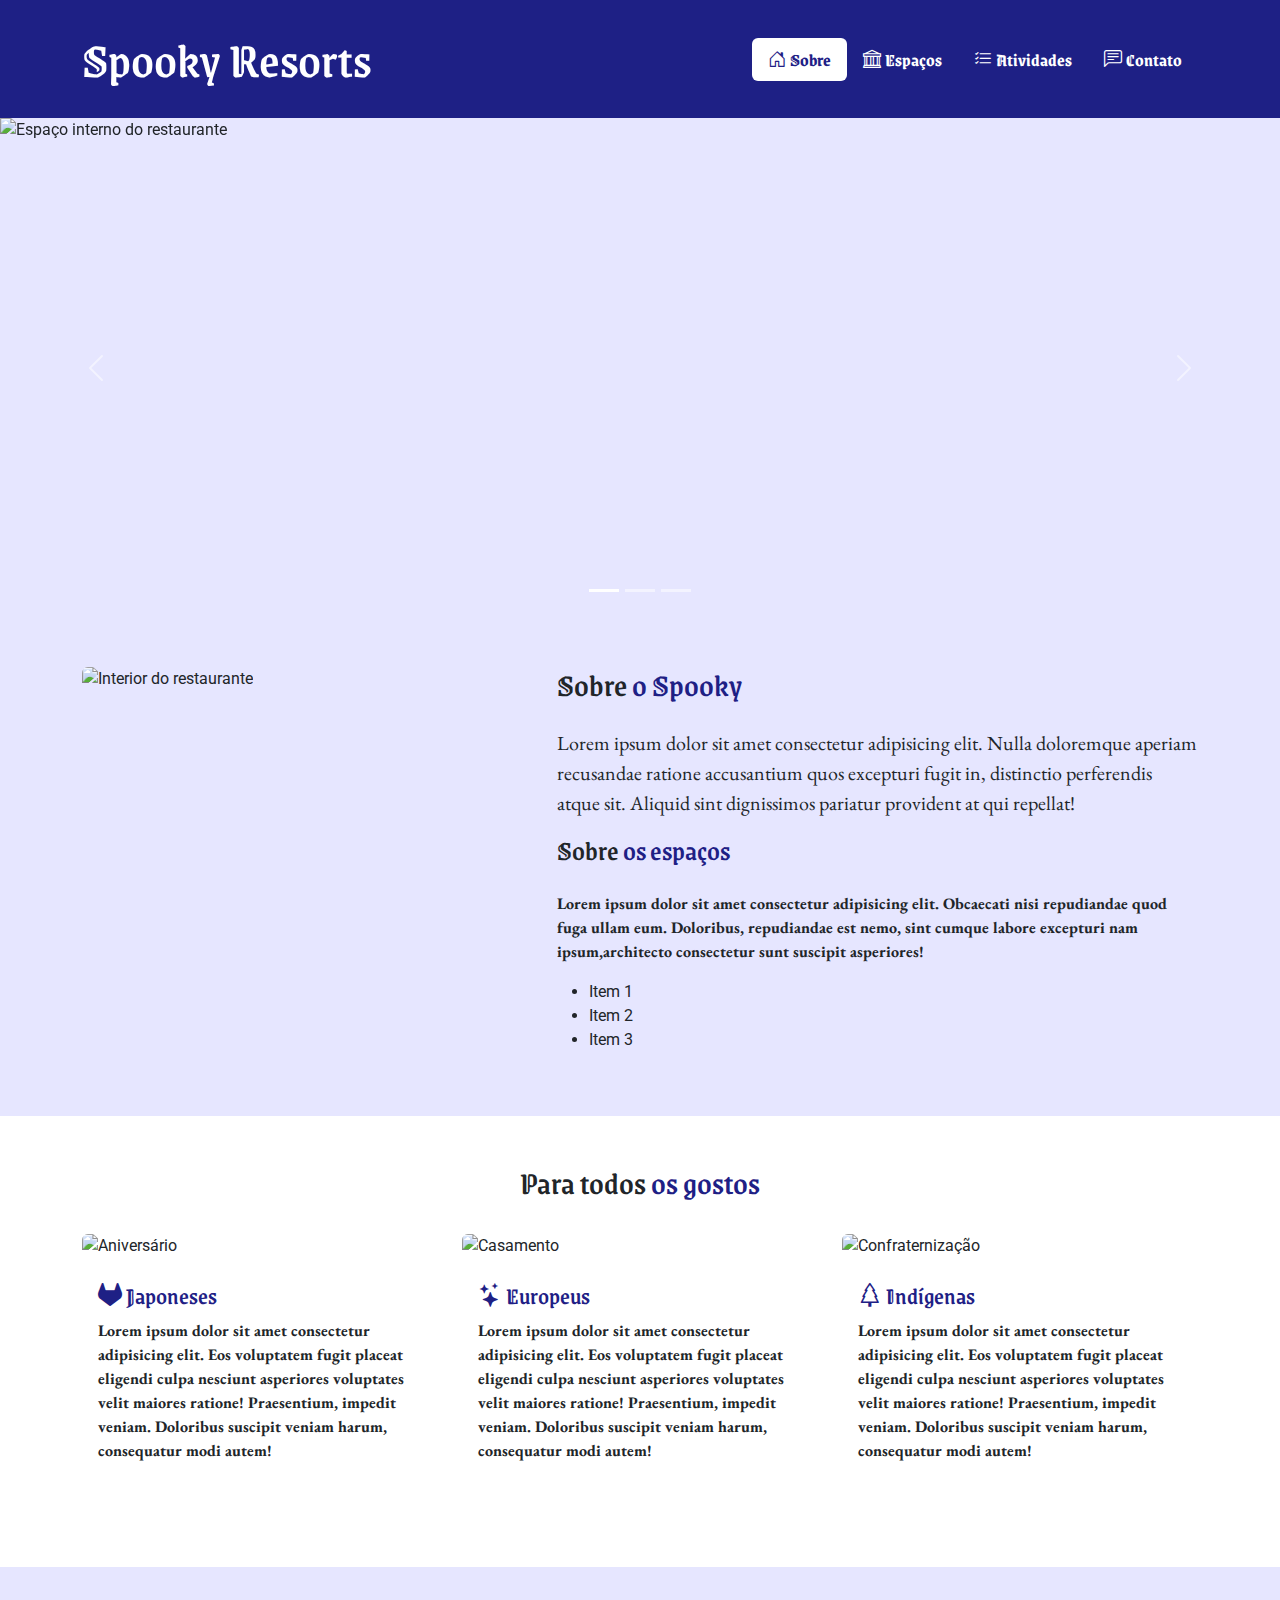
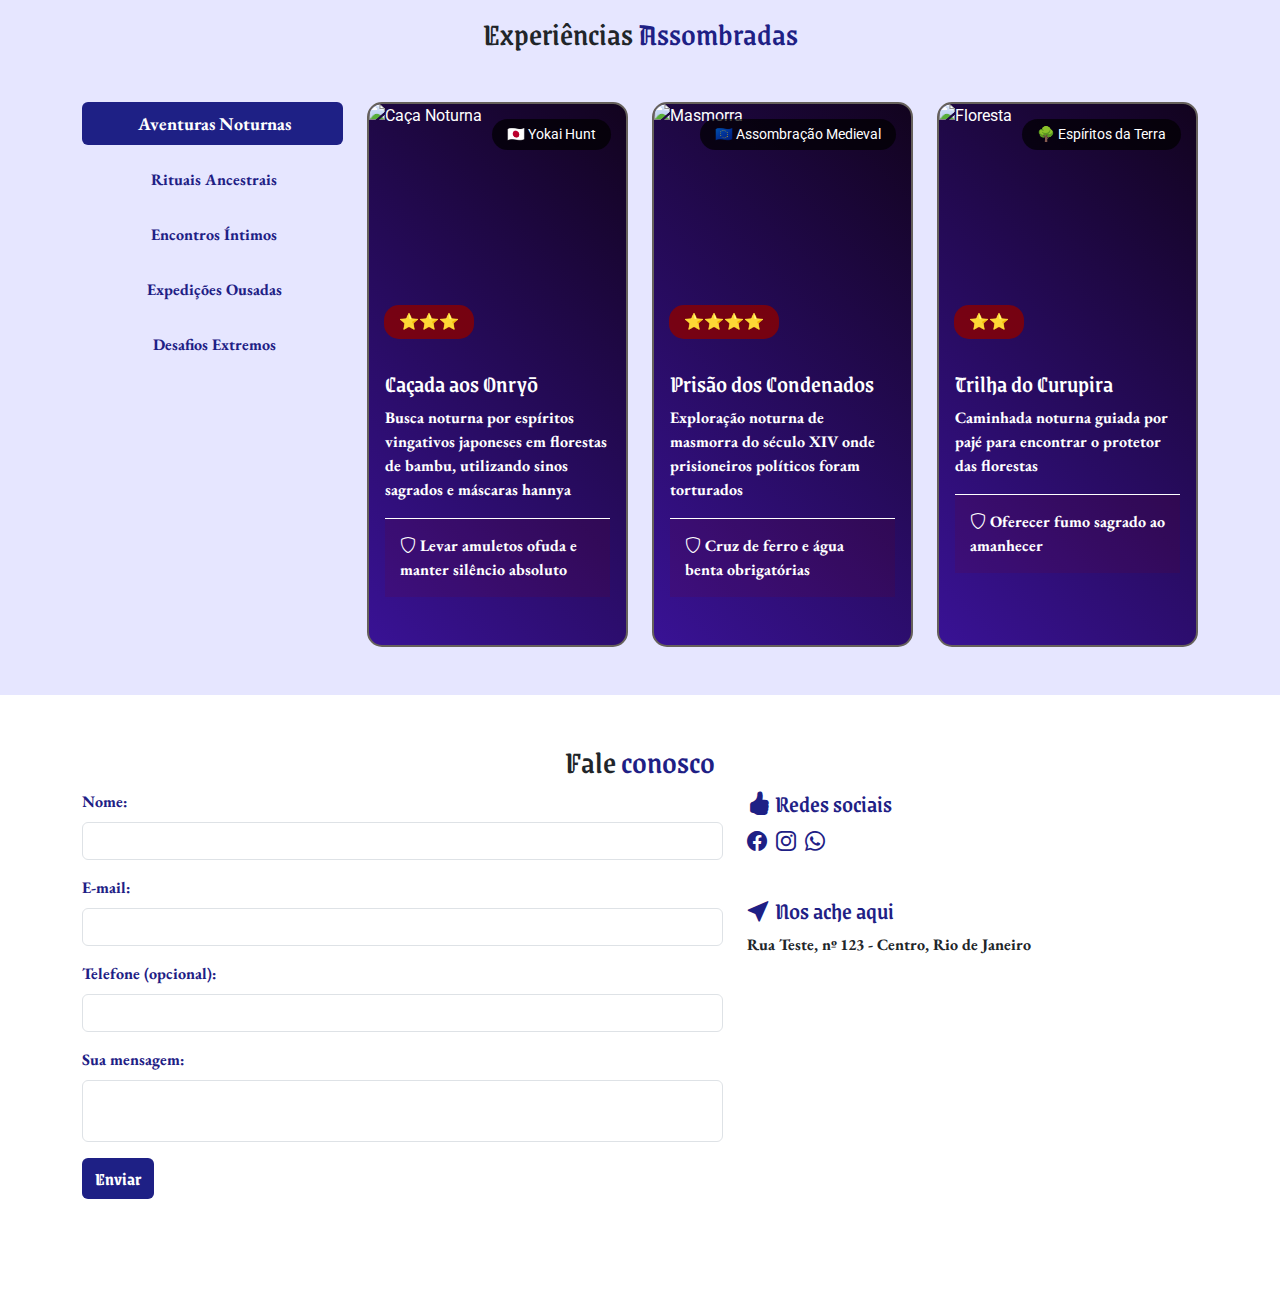
==== index.html @ cbb3886f "Update and rename indext.html to index.html" ====
<!DOCTYPE html>
<html lang="pt-br">
<head>
    <meta charset="UTF-8">
    <meta name="viewport" content="width=device-width, initial-scale=1.0">
    <title>Spooky Resort</title>
    <link rel="stylesheet" href="https://cdn.jsdelivr.net/npm/bootstrap@5.3.3/dist/css/bootstrap.min.css">
    <link rel="preconnect" href="https://fonts.googleapis.com">
    <link rel="preconnect" href="https://fonts.gstatic.com" crossorigin>
    <link href="https://fonts.googleapis.com/css2?family=EB+Garamond:ital,wght@0,400..800;1,400..800&family=Grenze+Gotisch:wght@100..900&family=Roboto:wght@100..900&display=swap" rel="stylesheet">
    <link rel="stylesheet" href="https://cdn.jsdelivr.net/npm/bootstrap-icons@1.11.3/font/bootstrap-icons.min.css">
    <link rel="stylesheet" href="main.css">
</head>
<body>
    <header class="navbar navbar-expand-lg sticky-top p-4" id="cabecalho">
        <div class="container">
            <h1 class="navbar-brand m-0 section-title" id="web-title">Spooky Resorts</h1>
            <button class="navbar-toggler" data-bs-toggle="collapse" data-bs-target="#menu">
                <span class="navbar-toggler-icon"></span>
            </button>
            <nav class="navbar-collapse justify-content-end collapse" id="menu">
                <ul class="nav nav-pills d-block d-md-flex">
                    <li class="nav-item fw-bold">
                        <a href="#sobre" class="nav-link">
                            <i class="bi bi-house-door me-1"></i>Sobre
                        </a>
                    </li>
                    <li class="nav-item fw-bold">
                        <a href="#espacos" class="nav-link">
                            <i class="bi bi-bank me-1"></i>Espaços
                        </a>
                    </li>
                    <li class="nav-item fw-bold">
                        <a href="#atividades" class="nav-link">
                            <i class="bi bi-list-check me-1"></i>Atividades
                        </a>
                    </li>
                    <li class="nav-item fw-bold">
                        <a href="#contato" class="nav-link">
                            <i class="bi bi-chat-left-text me-1"></i>Contato
                        </a>
                    </li>
                </ul>
            </nav>
        </div>
    </header>
    <div data-bs-spy="scroll" data-bs-target="cabecalho" data-bs-smooth-scroll="true">
        <section id="sobre">
            <!-- Carrossel -->
            <div id="carousel" class="carousel slide" data-bs-ride="carousel">
                <div class="carousel-inner">
                    <div class="carousel-item active" data-bs-interval="3000">
                        <img src="./slides/slide1.png" class="d-block w-100" alt="Espaço interno do restaurante">
                    </div>
                    <div class="carousel-item" data-bs-interval="3000">
                        <img src="./slides/slide2.png" class="d-block w-100" alt="Taças de vinho">
                    </div>
                    <div class="carousel-item" data-bs-interval="3000">
                        <img src="./slides/slide3.png" class="d-block w-100" alt="Mesa com comida">
                    </div>
                </div>

                <!-- Controles -->
                <button class="carousel-control-prev" type="button" data-bs-target="#carousel" data-bs-slide="prev">
                    <span class="carousel-control-prev-icon" aria-hidden="true"></span>
                    <span class="visually-hidden">Anterior</span>
                </button>
                <button class="carousel-control-next" type="button" data-bs-target="#carousel" data-bs-slide="next">
                    <span class="carousel-control-next-icon" aria-hidden="true"></span>
                    <span class="visually-hidden">Próximo</span>
                </button>

                <!-- Indicadores -->
                <div class="carousel-indicators">
                    <button type="button" data-bs-target="#carousel" data-bs-slide-to="0" class="active"></button>
                    <button type="button" data-bs-target="#carousel" data-bs-slide-to="1"></button>
                    <button type="button" data-bs-target="#carousel" data-bs-slide-to="2"></button>
                </div>
            </div>

            <!-- Seção Sobre -->
            <div class="container pt-5 pb-5">
                <div class="row">
                    <div class="col-md-5">
                        <img src="https://preview.redd.it/ob8lvtx93ps71.jpg?auto=webp&s=d973a7729f1f80d4290bbf1ecd4e892a29a099f9" class="img-fluid rounded" alt="Interior do restaurante">
                    </div>
                    <div class="col-md-7 mt-4 mt-md-0">
                        <h2 class="mb-4 section-title">Sobre <span class="text-colored">o Spooky</span></h2>
                        <p class="lead">
                            Lorem ipsum dolor sit amet consectetur adipisicing elit.
                            Nulla doloremque aperiam recusandae ratione accusantium quos excepturi fugit in,
                            distinctio perferendis atque sit. Aliquid sint dignissimos pariatur provident at qui repellat!
                        </p>
                        <h3 class="mb-4 section-title">Sobre <span class="text-colored">os espaços</span></h3>
                        <p>
                            Lorem ipsum dolor sit amet consectetur adipisicing elit.
                            Obcaecati nisi repudiandae quod fuga ullam eum. Doloribus, repudiandae est nemo, sint cumque
                            labore excepturi nam ipsum,architecto consectetur sunt suscipit asperiores!
                        </p>
                        <ul>
                            <li>Item 1</li>
                            <li>Item 2</li>
                            <li>Item 3</li>
                        </ul>
                    </div>
                </div>
            </div>
        </section>
        <section id="espacos" class="pt-5 pb-5">
            <div class="container">
                <div class="row mb-4">
                    <div>
                        <h2 class="section-title text-center">Para todos <span  class="text-colored">os gostos</span></h2>
                    </div>
                </div>
                <div class="row">
                    <div class="col-md-4 mb-4">
                        <div class="card h-100 border-0">
                            <img src="https://www.tokyoweekender.com/wp-content/uploads/2024/05/Haunted-Spots-in-Tokyo.jpg" alt="Aniversário" class="d-block w-100 rounded mb-2">
                            <div class="card-body">
                                <h3 class="section-title text-colored fs-4">
                                    <i class="bi bi-gitlab"></i>
                                    Japoneses</h3>
                                <p>Lorem ipsum dolor sit amet consectetur adipisicing elit. Eos voluptatem fugit placeat eligendi culpa nesciunt asperiores voluptates velit maiores ratione! Praesentium, impedit veniam. Doloribus suscipit veniam harum, consequatur modi autem!</p>
                            </div>
                        </div>
                    </div>
                    <div class="col-md-4 mb-4">
                        <div class="card h-100 border-0">
                            <img src="https://d23.com/app/uploads/2015/07/haunted-mansion-feat2.png" alt="Casamento" class="d-block w-100 rounded mb-2">
                            <div class="card-body">
                                <h3 class="section-title text-colored fs-4">
                                    <i class="bi bi-stars"></i>
                                    Europeus</h3>
                                <p>Lorem ipsum dolor sit amet consectetur adipisicing elit. Eos voluptatem fugit placeat eligendi culpa nesciunt asperiores voluptates velit maiores ratione! Praesentium, impedit veniam. Doloribus suscipit veniam harum, consequatur modi autem!</p>
                            </div>
                        </div>
                    </div>
                    <div class="col-md-4 mb-4">
                        <div class="card h-100 border-0">
                            <img src="https://thedailyguardian.com/wp-content/uploads/2023/06/take-5-3.jpeg" alt="Confraternização" class="d-block w-100 rounded mb-2">
                            <div class="card-body">
                                <h3 class="section-title text-colored fs-4">
                                    <i class="bi bi-tree"></i>
                                    Indígenas</h3>
                                <p>Lorem ipsum dolor sit amet consectetur adipisicing elit. Eos voluptatem fugit placeat eligendi culpa nesciunt asperiores voluptates velit maiores ratione! Praesentium, impedit veniam. Doloribus suscipit veniam harum, consequatur modi autem!</p>
                            </div>
                        </div>
                    </div>
                </div>
            </div>
        </section>
        <section id="atividades" class="py-5">
            <div class="container">
                <h2 class="text-center section-title mb-5">Experiências <span class="text-colored">Assombradas</span></h2>
                
                <div class="row">
                    <aside class="col-md-3">
                        <nav class="nav flex-column nav-atividades">
                            <button class="rounded nav-link active" data-bs-toggle="tab" data-bs-target="#noite">Aventuras Noturnas</button>
                            <button class="rounded nav-link" data-bs-toggle="tab" data-bs-target="#rituais">Rituais Ancestrais</button>
                            <button class="rounded nav-link" data-bs-toggle="tab" data-bs-target="#encontros">Encontros Íntimos</button>
                            <button class="rounded nav-link" data-bs-toggle="tab" data-bs-target="#expedicoes">Expedições Ousadas</button>
                            <button class="rounded nav-link" data-bs-toggle="tab" data-bs-target="#desafios">Desafios Extremos</button>
                        </nav>
                    </aside>
                    <div class="col-md-9">
                        <div class="tab-content">
                            <!-- Aventuras Noturnas -->
                            <div class="tab-pane active" id="noite">
                                <div class="row">
                                    <!-- Card 1 -->
                                    <div class="col-md-4 d-flex">
                                        <div class="activity-card h-100 d-flex flex-column">
                                            <div class="card-image">
                                                <img src="https://encrypted-tbn0.gstatic.com/images?q=tbn:ANd9GcSMLoxwq3Nq2CLAfvXi6sUSlVH-dhHq_2yV2OOOqIau3MEhZO6xAQhcz27c7pDX7VJHKUY&usqp=CAU" alt="Caça Noturna">
                                                <span class="cultural-badge">🇯🇵 Yokai Hunt</span>
                                                <span class="difficulty-badge">⭐️⭐️⭐️</span>
                                            </div>
                                            <div class="p-3 flex-grow-1">
                                                <h4 class="section-title">Caçada aos Onryō</h4>
                                                <p>Busca noturna por espíritos vingativos japoneses em florestas de bambu, utilizando sinos sagrados e máscaras hannya</p>
                                                <div class="safety-protocol">
                                                    <i class="bi bi-shield"></i> Levar amuletos ofuda e manter silêncio absoluto
                                                </div>
                                            </div>
                                        </div>
                                    </div>
    
                                    <!-- Card 2 -->
                                    <div class="col-md-4">
                                        <div class="activity-card h-100 d-flex flex-column">
                                            <div class="card-image">
                                                <img src="https://www.worldhistory.org/img/r/p/500x600/9692.jpg?v=1733995111-1733995124" alt="Masmorra">
                                                <span class="cultural-badge">🇪🇺 Assombração Medieval</span>
                                                <span class="difficulty-badge">⭐️⭐️⭐️⭐️</span>
                                            </div>
                                            <div class="p-3 flex-grow-1">
                                                <h4 class="section-title">Prisão dos Condenados</h4>
                                                <p>Exploração noturna de masmorra do século XIV onde prisioneiros políticos foram torturados</p>
                                                <div class="safety-protocol">
                                                    <i class="bi bi-shield"></i> Cruz de ferro e água benta obrigatórias
                                                </div>
                                            </div>
                                        </div>
                                    </div>
    
                                    <!-- Card 3 -->
                                    <div class="col-md-4">
                                        <div class="activity-card h-100 d-flex flex-column">
                                            <div class="card-image">
                                                <img src="https://i.pinimg.com/564x/66/c1/da/66c1dadd6a46277d5dc92a9023f7b2d9.jpg" alt="Floresta">
                                                <span class="cultural-badge">🌳 Espíritos da Terra</span>
                                                <span class="difficulty-badge">⭐️⭐️</span>
                                            </div>
                                            <div class="p-3 flex-grow-1">
                                                <h4 class="section-title">Trilha do Curupira</h4>
                                                <p>Caminhada noturna guiada por pajé para encontrar o protetor das florestas</p>
                                                <div class="safety-protocol">
                                                    <i class="bi bi-shield"></i> Oferecer fumo sagrado ao amanhecer
                                                </div>
                                            </div>
                                        </div>
                                    </div>
                                </div>
                            </div>

                            <!-- Rituais Ancestrais -->
                            <div class="tab-pane" id="rituais">
                                <div class="row">
                                    <div class="col-md-4">
                                        <div class="activity-card h-100 d-flex flex-column">
                                            <div class="card-image">
                                                <img src="https://i.ytimg.com/vi/G39H5pbe-1A/maxresdefault.jpg" alt="Ritual Japonês">
                                                <span class="cultural-badge">⛩️ Purificação Shinto</span>
                                                <span class="difficulty-badge">⭐️⭐️⭐️⭐️</span>
                                            </div>
                                            <div class="p-3 flex-grow-1">
                                                <h4 class="section-title">Cerimônia do Misogi</h4>
                                                <p>Purificação espiritual sob cachoeira com monges xintoístas para afastar energias negativas</p>
                                                <div class="safety-protocol">
                                                    <i class="bi bi-shield"></i> Jejum de 12 horas antes
                                                </div>
                                            </div>
                                        </div>
                                    </div>
    
                                    <div class="col-md-4">
                                        <div class="activity-card h-100 d-flex flex-column">
                                            <div class="card-image">
                                                <img src="https://49native.com/wp-content/uploads/2023/10/Native-American-Rituals-And-Ceremonies-3.webp" alt="Ritual Indígena">
                                                <span class="cultural-badge">🍃 Medicina Ancestral</span>
                                                <span class="difficulty-badge">⭐️⭐️⭐️⭐️⭐️</span>
                                            </div>
                                            <div class="p-3 flex-grow-1">
                                                <h4 class="section-title">Jornada com o Xamã</h4>
                                                <p>Ritual de ayahuasca guiado por pajé experiente da tribo Yawanawá</p>
                                                <div class="safety-protocol">
                                                    <i class="bi bi-shield"></i> Dieta especial por 3 dias
                                                </div>
                                            </div>
                                        </div>
                                    </div>
    
                                    <div class="col-md-4">
                                        <div class="activity-card h-100 d-flex flex-column">
                                            <div class="card-image">
                                                <img src="https://i.pinimg.com/736x/88/e5/38/88e538409e2e60f01c3877f8ad8ff07a.jpg" alt="Ritual Europeu">
                                                <span class="cultural-badge">🔮 Sabá das Bruxas</span>
                                                <span class="difficulty-badge">⭐️⭐️⭐️⭐️</span>
                                            </div>
                                            <div class="p-3 flex-grow-1">
                                                <h4 class="section-title">Círculo de Pedras</h4>
                                                <p>Reconstituição de ritual druida em círculo de pedras milenar</p>
                                                <div class="safety-protocol">
                                                    <i class="bi bi-shield"></i> Não pronunciar nomes cristãos
                                                </div>
                                            </div>
                                        </div>
                                    </div>
                                </div>
                            </div>
    
                            <!-- Encontros Íntimos -->
                            <div class="tab-pane" id="encontros">
                                <div class="row">
                                    <div class="col-md-4">
                                        <div class="activity-card h-100 d-flex flex-column">
                                            <div class="card-image">
                                                <img src="https://static.wixstatic.com/media/e9e174_242618f2381548aa8e37655a390a61d9~mv2.jpg/v1/fill/w_560,h_582,al_c,q_80,usm_0.66_1.00_0.01,enc_avif,quality_auto/ladyinwhite3.jpg" alt="Dama Branca">
                                                <span class="cultural-badge">👻 Aparição Clássica</span>
                                                <span class="difficulty-badge">⭐️⭐️⭐️</span>
                                            </div>
                                            <div class="p-3 flex-grow-1">
                                                <h4 class="section-title">Jantar com a Dama de Branco</h4>
                                                <p>Refeição à luz de velas com entidade que assombra corredores desde 1890</p>
                                                <div class="safety-protocol">
                                                    <i class="bi bi-shield"></i> Não mencionar seu nome verdadeiro
                                                </div>
                                            </div>
                                        </div>
                                    </div>
    
                                    <div class="col-md-4">
                                        <div class="activity-card h-100 d-flex flex-column">
                                            <div class="card-image">
                                                <img src="https://encrypted-tbn0.gstatic.com/images?q=tbn:ANd9GcS5dRXYt4rcWc2DtEB3GP6Yn6zYOiNQlXV6kg&s" alt="Kitsune">
                                                <span class="cultural-badge">🦊 Espírito Raposa</span>
                                                <span class="difficulty-badge">⭐️⭐️⭐️⭐️</span>
                                            </div>
                                            <div class="p-3 flex-grow-1">
                                                <h4 class="section-title">Pacto com Kitsune</h4>
                                                <p>Negociação com espírito raposa em templo abandonado</p>
                                                <div class="safety-protocol">
                                                    <i class="bi bi-shield"></i> Oferecer tofu frito como tributo
                                                </div>
                                            </div>
                                        </div>
                                    </div>
    
                                    <div class="col-md-4">
                                        <div class="activity-card h-100 d-flex flex-column">
                                            <div class="card-image">
                                                <img src="https://allthatsinteresting.com/wordpress/wp-content/uploads/2021/10/ghost-witch.jpg" alt="Ancião">
                                                <span class="cultural-badge">🧙♂️ Sabedoria Ancestral</span>
                                                <span class="difficulty-badge">⭐️⭐️</span>
                                            </div>
                                            <div class="p-3 flex-grow-1">
                                                <h4 class="section-title">Conselho com Pajé</h4>
                                                <p>Conversa particular com líder espiritual em oca sagrada</p>
                                                <div class="safety-protocol">
                                                    <i class="bi bi-shield"></i> Respeitar silêncio cerimonial
                                                </div>
                                            </div>
                                        </div>
                                    </div>
                                </div>
                            </div>
    
                            <!-- Expedições Ousadas -->
                            <div class="tab-pane" id="expedicoes">
                                <div class="row">
                                    <div class="col-md-4">
                                        <div class="activity-card h-100 d-flex flex-column">
                                            <div class="card-image">
                                                <img src="https://portalconteudoaberto.com.br/wp-content/uploads/2023/08/maxresdefault.jpg" alt="Mapinguari">
                                                <span class="cultural-badge">🌴 Criatura Lendária</span>
                                                <span class="difficulty-badge">⭐️⭐️⭐️⭐️⭐️</span>
                                            </div>
                                            <div class="p-3 flex-grow-1">
                                                <h4 class="section-title">Caça ao Mapinguari</h4>
                                                <p>Expedição de 3 dias na selva em busca da criatura guardiã</p>
                                                <div class="safety-protocol">
                                                    <i class="bi bi-shield"></i> Armadilhas especiais obrigatórias
                                                </div>
                                            </div>
                                        </div>
                                    </div>
    
                                    <div class="col-md-4">
                                        <div class="activity-card h-100 d-flex flex-column">
                                            <div class="card-image">
                                                <img src="https://i.ytimg.com/vi/xH1wev__pSg/maxresdefault.jpg" alt="Cidade Submersa">
                                                <span class="cultural-badge">🏯 Lenda Urbana</span>
                                                <span class="difficulty-badge">⭐️⭐️⭐️⭐️</span>
                                            </div>
                                            <div class="p-3 flex-grow-1">
                                                <h4 class="section-title">Cidade dos Kappas</h4>
                                                <p>Exploração subaquática de ruínas habitadas por criaturas aquáticas</p>
                                                <div class="safety-protocol">
                                                    <i class="bi bi-shield"></i> Levar pepinos como oferenda
                                                </div>
                                            </div>
                                        </div>
                                    </div>
    
                                    <div class="col-md-4">
                                        <div class="activity-card h-100 d-flex flex-column">
                                            <div class="card-image">
                                                <img src="https://indielisboa.com/wp-content/uploads/2023/04/The20castle20of20Otranto201-2.jpg" alt="Castelo">
                                                <span class="cultural-badge">🏰 Assombração Real</span>
                                                <span class="difficulty-badge">⭐️⭐️⭐️</span>
                                            </div>
                                            <div class="p-3 flex-grow-1">
                                                <h4 class="section-title">Torre da Rainha Fantasma</h4>
                                                <p>Subida noturna à torre onde nobre se suicidou em 1603</p>
                                                <div class="safety-protocol">
                                                    <i class="bi bi-shield"></i> Não aceitar presentes da entidade
                                                </div>
                                            </div>
                                        </div>
                                    </div>
                                </div>
                            </div>
    
                            <!-- Desafios Extremos -->
                            <div class="tab-pane" id="desafios">
                                <div class="row">
                                    <div class="col-md-4">
                                        <div class="activity-card h-100 d-flex flex-column">
                                            <div class="card-image">
                                                <img src="https://yokai.com/wordpress/wp-content/uploads/2018/03/yanari.jpg" alt="Demônio Japonês">
                                                <span class="cultural-badge">😈 Provação Final</span>
                                                <span class="difficulty-badge">⭐️⭐️⭐️⭐️⭐️</span>
                                            </div>
                                            <div class="p-3 flex-grow-1">
                                                <h4 class="section-title">Noite com o Yanari</h4>
                                                <p>24 horas trancado em sala com demônio das montanhas</p>
                                                <div class="safety-protocol">
                                                    <i class="bi bi-shield"></i> Símbolos de proteção limitados
                                                </div>
                                            </div>
                                        </div>
                                    </div>
    
                                    <div class="col-md-4">
                                        <div class="activity-card h-100 d-flex flex-column">
                                            <div class="card-image">
                                                <img src="https://i.pinimg.com/736x/32/ef/b6/32efb63f20d147abed6c485b32bc071a.jpg" alt="Vampiro">
                                                <span class="cultural-badge">🧛 Teste de Sangue</span>
                                                <span class="difficulty-badge">⭐️⭐️⭐️⭐️⭐️</span>
                                            </div>
                                            <div class="p-3 flex-grow-1">
                                                <h4 class="section-title">Convite Vampírico</h4>
                                                <p>Jantar privativo com vampiro ancestral em caixão selado</p>
                                                <div class="safety-protocol">
                                                    <i class="bi bi-shield"></i> Colar de alho proibido
                                                </div>
                                            </div>
                                        </div>
                                    </div>
    
                                    <div class="col-md-4">
                                        <div class="activity-card h-100 d-flex flex-column">
                                            <div class="card-image">
                                                <img src="https://upload.wikimedia.org/wikipedia/commons/c/c5/Hanuman_playing_with_the_fire.jpg" alt="Ritual">
                                                <span class="cultural-badge">🔥 Provação Xamânica</span>
                                                <span class="difficulty-badge">⭐️⭐️⭐️⭐️⭐️</span>
                                            </div>
                                            <div class="p-3 flex-grow-1">
                                                <h4 class="section-title">Dança do Fogo</h4>
                                                <p>Cerimônia de iniciação com brasas e espíritos elementares</p>
                                                <div class="safety-protocol">
                                                    <i class="bi bi-shield"></i> Proteção espiritual limitada
                                                </div>
                                            </div>
                                        </div>
                                    </div>
                                </div>
                            </div>
                        </div>
                    </div>
                </div>
            </div>
        </section>
        <section id="contato" class="pt-5 pb-5">
            <div class="container">
                <div class="row">
                    <h2 class="section-title text-center">Fale <span class="text-colored">conosco</span></h2>
                </div>
                <div class="row">
                    <div class="col-md-7 mb-5">
                        <div id="form-message" class="alert d-none mb-4"></div>
                        <form id="form-contato" class="needs-validation" novalidate>
                            <div class="mb-3">
                                <label for="nome" class="form-label fw-bold text-colored">Nome:</label>
                                <input type="text" id="nome" class="form-control" required minlength="3">
                                <div class="invalid-feedback">Por favor, insira pelo menos 3 caracteres</div>
                            </div>
                            <div class="mb-3">
                                <label for="email" class="form-label fw-bold text-colored">E-mail:</label>
                                <input type="email" id="email" class="form-control" required>
                                <div class="invalid-feedback">Por favor, insira um e-mail válido</div>
                            </div>
                            <div class="mb-3">
                                <label for="tel" class="form-label fw-bold text-colored">Telefone (opcional):</label>
                                <input type="tel" id="tel" class="form-control" pattern="\([0-9]{2}\) [0-9]{4,5}-[0-9]{4}">
                                <div class="invalid-feedback">Formato esperado: (99) 99999-9999</div>
                            </div>
                            <div class="mb-3">
                                <label for="mensagem" class="form-label fw-bold text-colored">Sua mensagem:</label>
                                <textarea class="form-control" id="mensagem" required minlength="10"></textarea>
                                <div class="invalid-feedback">A mensagem deve ter pelo menos 10 caracteres</div>
                            </div>
                            <button type="submit" class="btn fw-bold">Enviar</button>
                        </form>
                    </div>
                    <div class="col-md-5">
                        <div class="row">
                            <h3 class="section-title fs-4 text-colored">
                                <i class="bi bi-hand-thumbs-up-fill"></i>
                                Redes sociais
                            </h3>
                            <ul class="social-links">
                                <li class="fs-5">
                                    <a href="#">
                                        <i class="text-colored bi bi-facebook"></i>
                                    </a>
                                </li>
                                <li class="fs-5 ms-1 me-1">
                                    <a href="#">
                                        <i class="text-colored bi bi-instagram"></i>
                                    </a>
                                </li>
                                <li class="fs-5">
                                    <a href="#">
                                        <i class="text-colored bi bi-whatsapp"></i>
                                    </a>
                                </li>
                            </ul>
                        </div>
                        <div class="row mt-4">
                            <h3 class="section-title fs-4 text-colored">
                                <i class="bi bi-cursor-fill"></i>
                                Nos ache aqui
                            </h3>
                            <p>Rua Teste, nº 123 - Centro, Rio de Janeiro</p>
                        </div>
                    </div>
                </div>
            </div>
        </section>
    </div>
    <script src="https://cdn.jsdelivr.net/npm/bootstrap@5.3.3/dist/js/bootstrap.bundle.min.js"></script>
    <script src="https://code.jquery.com/jquery-3.7.1.min.js"></script>
    <script src="https://cdnjs.cloudflare.com/ajax/libs/jquery.mask/1.14.16/jquery.mask.min.js"></script>
    <script>
        document.addEventListener('DOMContentLoaded', function() {
            // Máscaras
            $('#tel').mask('(00) 00000-0000');
            
            const form = document.getElementById('form-contato');
            const formMessage = document.getElementById('form-message');
    
            form.addEventListener('submit', function(event) {
                event.preventDefault();
                event.stopPropagation();
    
                // Validação do telefone
                const telInput = document.getElementById('tel');
                if (telInput.value && !/^\(\d{2}\) \d{4,5}-\d{4}$/.test(telInput.value)) {
                    telInput.setCustomValidity('Formato inválido');
                } else {
                    telInput.setCustomValidity('');
                }
    
                if (form.checkValidity()) {
                    // Mostra mensagem HTML
                    formMessage.classList.remove('d-none', 'alert-danger', 'alert-success');
                    formMessage.classList.add('alert-success');
                    formMessage.innerHTML = `
                        <i class="bi bi-check-circle-fill"></i>
                        Mensagem enviada com sucesso! Em breve entraremos em contato.
                    `;
    
                    // Scroll para mensagem
                    formMessage.scrollIntoView({ behavior: 'smooth' });
    
                    // Reset e limpeza após 5 segundos
                    setTimeout(() => {
                        form.reset();
                        form.classList.remove('was-validated');
                        formMessage.classList.add('d-none');
                        
                        // Remove classes de validação dos inputs
                        document.querySelectorAll('.is-valid, .is-invalid').forEach(el => {
                            el.classList.remove('is-valid', 'is-invalid');
                        });
                    }, 5000);
    
                } else {
                    formMessage.classList.remove('d-none', 'alert-success');
                    formMessage.classList.add('alert-danger');
                    formMessage.innerHTML = `
                        <i class="bi bi-exclamation-triangle-fill"></i>
                        Preencha todos os campos obrigatórios corretamente!
                    `;
                    
                    form.classList.add('was-validated');
                    
                    // Scroll para o primeiro erro
                    const invalidElements = form.querySelectorAll(':invalid');
                    invalidElements[0].scrollIntoView({
                        behavior: 'smooth',
                        block: 'center'
                    });
                }
            });
    
            // Validação em tempo real (mantém igual ao anterior)
            form.addEventListener('input', function(e) {
                const input = e.target;
                
                if(input.id === 'tel') {
                    const pattern = /^\([0-9]{2}\) [0-9]{4,5}-[0-9]{4}$/;
                    if(input.value && !pattern.test(input.value)) {
                        input.setCustomValidity('Número inválido');
                    } else {
                        input.setCustomValidity('');
                    }
                }
                
                input.classList.remove('is-valid', 'is-invalid');
                
                if(input.checkValidity()) {
                    input.classList.add('is-valid');
                } else {
                    input.classList.add('is-invalid');
                }
            });
        });
    </script>
</body>
</html>
---- main.css ----
body{
    font-family: "Roboto", sans-serif;
}

#web-title{
    font-size: 50px;
}

#carousel {
    height: 500px; /* Altura desejada */
}

#espacos img {
    width: 100%;
    height: 100%;
    object-fit: cover; /* Mantém proporção e cobre o container */
    object-position: center; /* Centraliza a imagem */
    transition: transform 0.3s ease; /* Efeito hover opcional */
}

.carousel-inner,
.carousel-item {
    height: 100%;
}

.carousel-item img {
    width: 100%;
    height: 100%;
    object-fit: cover; /* Mantém a proporção e cobre a área */
}

.navbar, .nav-atividades .nav-link.active, #contato button{
    background-color: #1e2085;
}

#cabecalho .nav .nav-link.active{
    background-color: white;
    color: #1e2085;
}

#cabecalho .nav .nav-link,
.navbar-brand,
.navbar-brand:hover,
.nav-atividades .nav-link.active,
.nav-atividades .nav-link.active:hover,
#contato button{
    color: white;
    font-family: "Grenze Gotisch", serif;
    font-size: large;
}

.navbar-toggler{
    background-color: #e6e6ff;
}

.section-title{
    font-family: "Grenze Gotisch", serif;
}

.text-colored{
    color: #1e2085;
}

#sobre, #atividades{
    background-color: #e6e6ff;
}

.nav-atividades .nav-link:hover, .nav-link{
    color: #1e2085;
}

.social-links li{
    list-style: none;
    display: inline;
}

.social-links a{
    text-decoration: none;
}

.activity-card {
    border-radius: 15px;
    overflow: hidden;
    margin-bottom: 2rem;
    transition: transform 0.3s ease;
    background: #1a1a1a;
    color: white;
    border: 2px solid transparent;
    border-color: #66615b;
    background: linear-gradient(45deg, #391295 0%, #12031e 100%);
}

.activity-card:hover {
    transform: translateY(-5px);
    box-shadow: 0 5px 15px rgba(139, 0, 0, 0.3);
}

p, #atividades button, .safety-protocol, .form-label{
    font-family: "EB Garamond", serif;
    font-weight: bolder;
}

.card-image {
    height: 250px;
    overflow: hidden;
    position: relative;
}

.card-image img {
    width: 100%;
    height: 100%;
    object-fit: cover;
    transition: transform 0.3s ease;
}

.activity-card:hover img {
    transform: scale(1.1);
}

.cultural-badge {
    position: absolute;
    top: 15px;
    right: 15px;
    background: rgba(0,0,0,0.7);
    padding: 5px 15px;
    border-radius: 20px;
    font-size: 0.9em;
}

.difficulty-badge {
    position: absolute;
    bottom: 15px;
    left: 15px;
    background: rgba(139, 0, 0, 0.8);
    padding: 5px 15px;
    border-radius: 15px;
}

.safety-protocol {
    border-top: 1px solid;
    padding: 15px;
    background: rgba(139, 0, 0, 0.1);
}

.nav-atividades .nav-link {
    border-left: 3px solid transparent;
    transition: all 0.3s ease;
    margin-bottom: 15px;
}

form textarea{
    resize: none;
}

@media (max-width: 767px){
    .carousel-item img{
        height: 280px;
    }
}
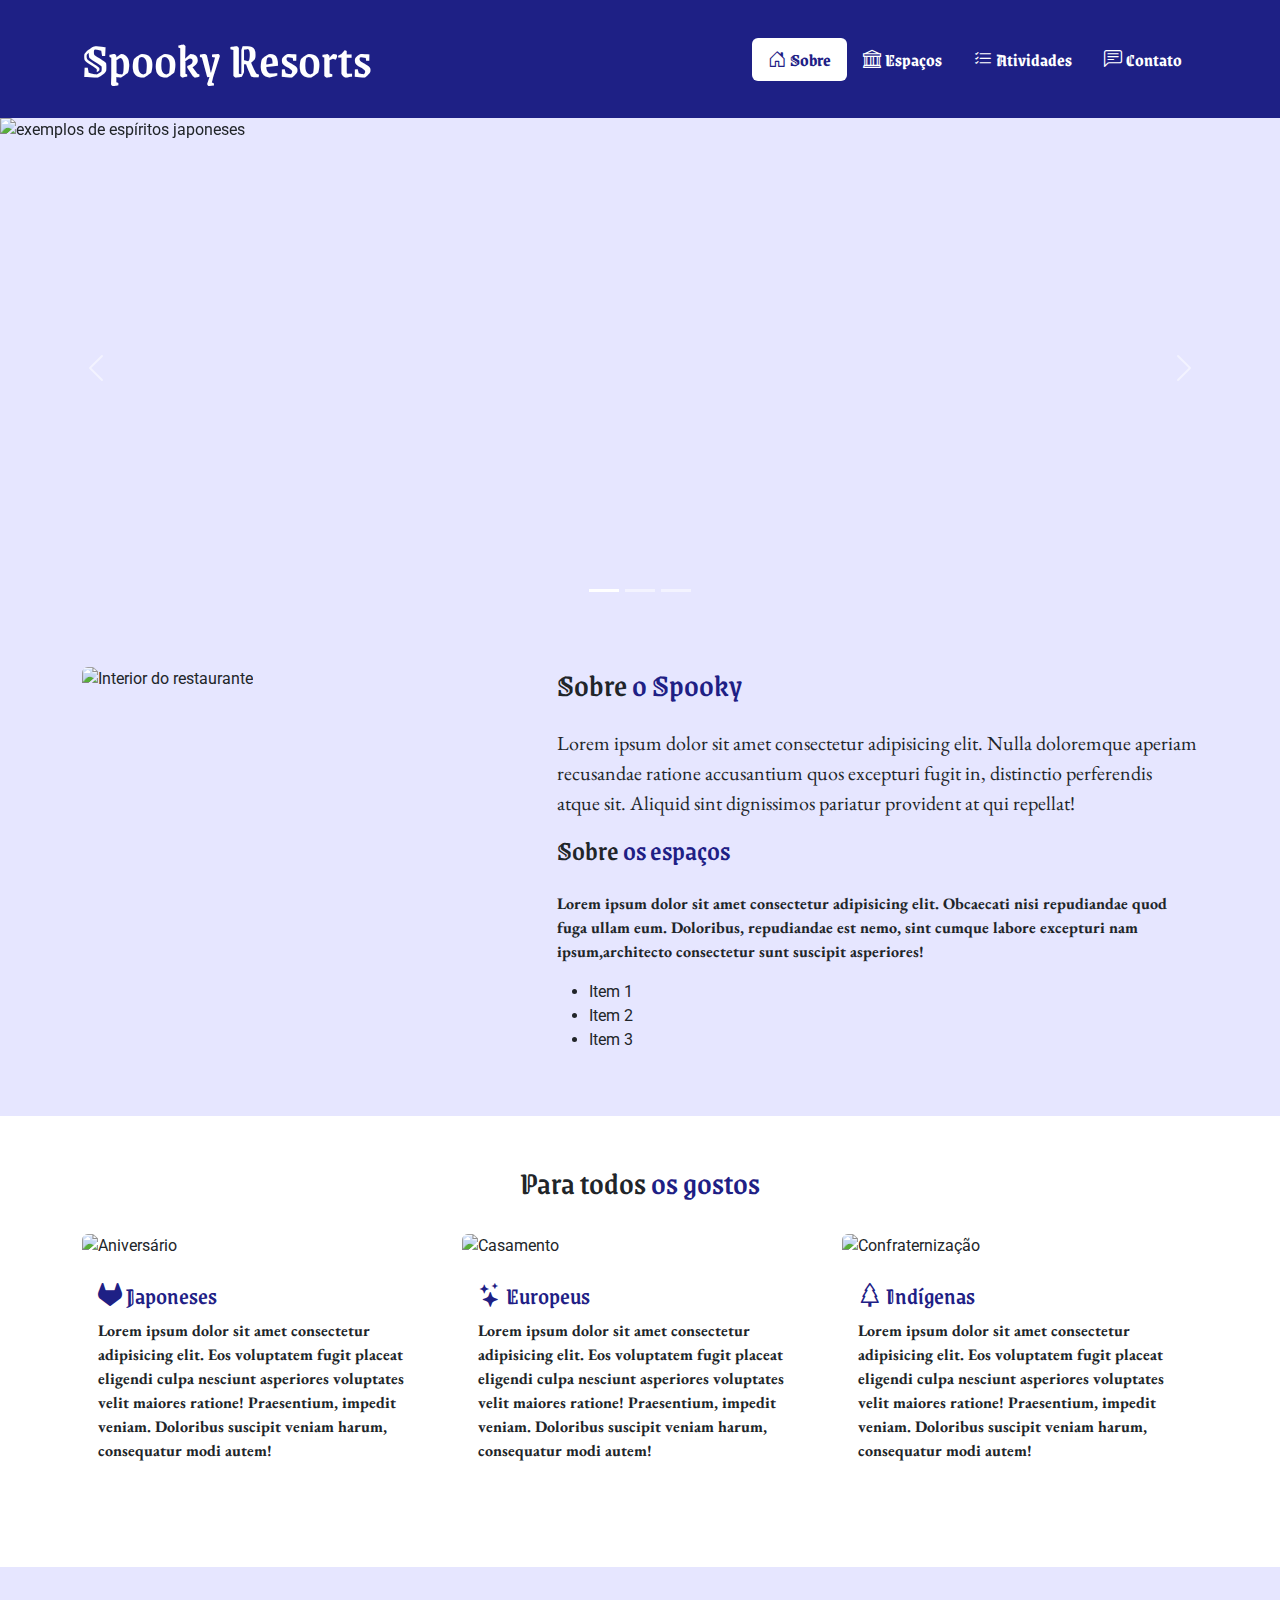
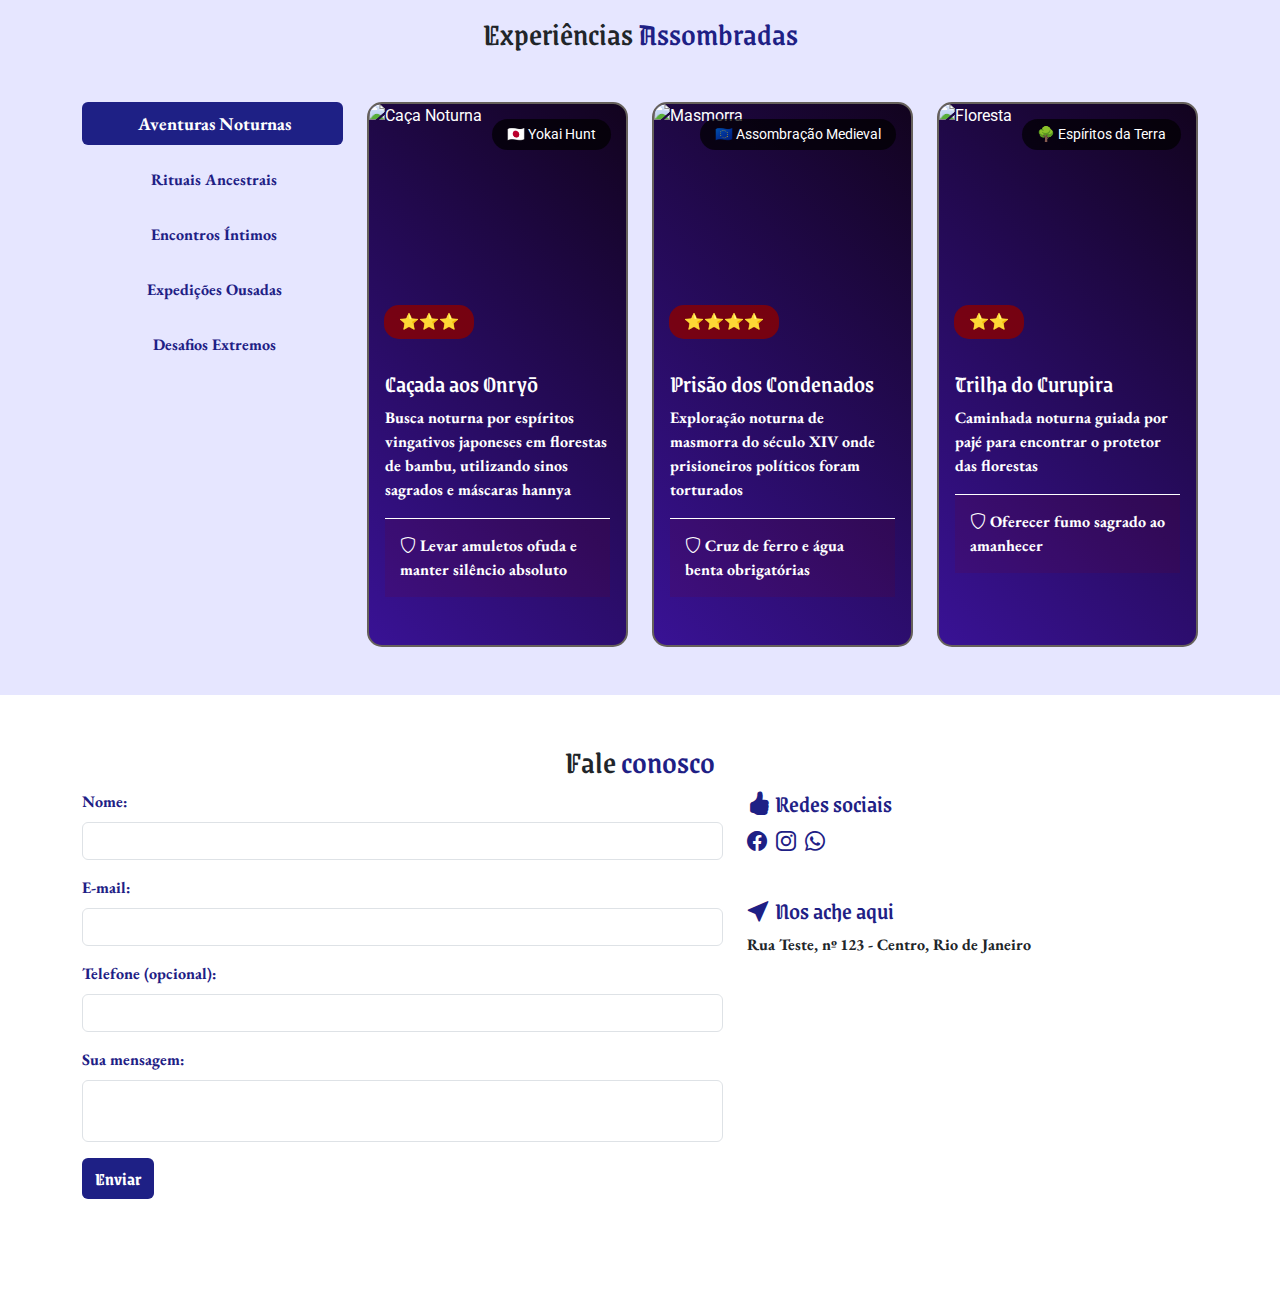
==== commit c246b9e6: "Update index.html" ====
--- a/index.html
+++ b/index.html
@@ -50,13 +50,13 @@
             <div id="carousel" class="carousel slide" data-bs-ride="carousel">
                 <div class="carousel-inner">
                     <div class="carousel-item active" data-bs-interval="3000">
-                        <img src="./slides/slide1.png" class="d-block w-100" alt="Espaço interno do restaurante">
+                        <img src="https://s3.voyapon.com/wp-content/uploads/2021/09/28184326/yokai_16.jpg" class="d-block w-100" alt="exemplos de espíritos japoneses">
                     </div>
                     <div class="carousel-item" data-bs-interval="3000">
-                        <img src="./slides/slide2.png" class="d-block w-100" alt="Taças de vinho">
+                        <img src="https://hudsonvalley.org/wp-content/uploads/SS.80.26-BLOG-870x489.jpg" class="d-block w-100" alt="espírito do cavaleiro sem cabeça">
                     </div>
                     <div class="carousel-item" data-bs-interval="3000">
-                        <img src="./slides/slide3.png" class="d-block w-100" alt="Mesa com comida">
+                        <img src="https://scontent-gru1-2.xx.fbcdn.net/v/t39.30808-6/485882025_9680617588662746_2402144531874251468_n.jpg" class="d-block w-100" alt="exemplos de espíritos indígenas">
                     </div>
                 </div>
 
